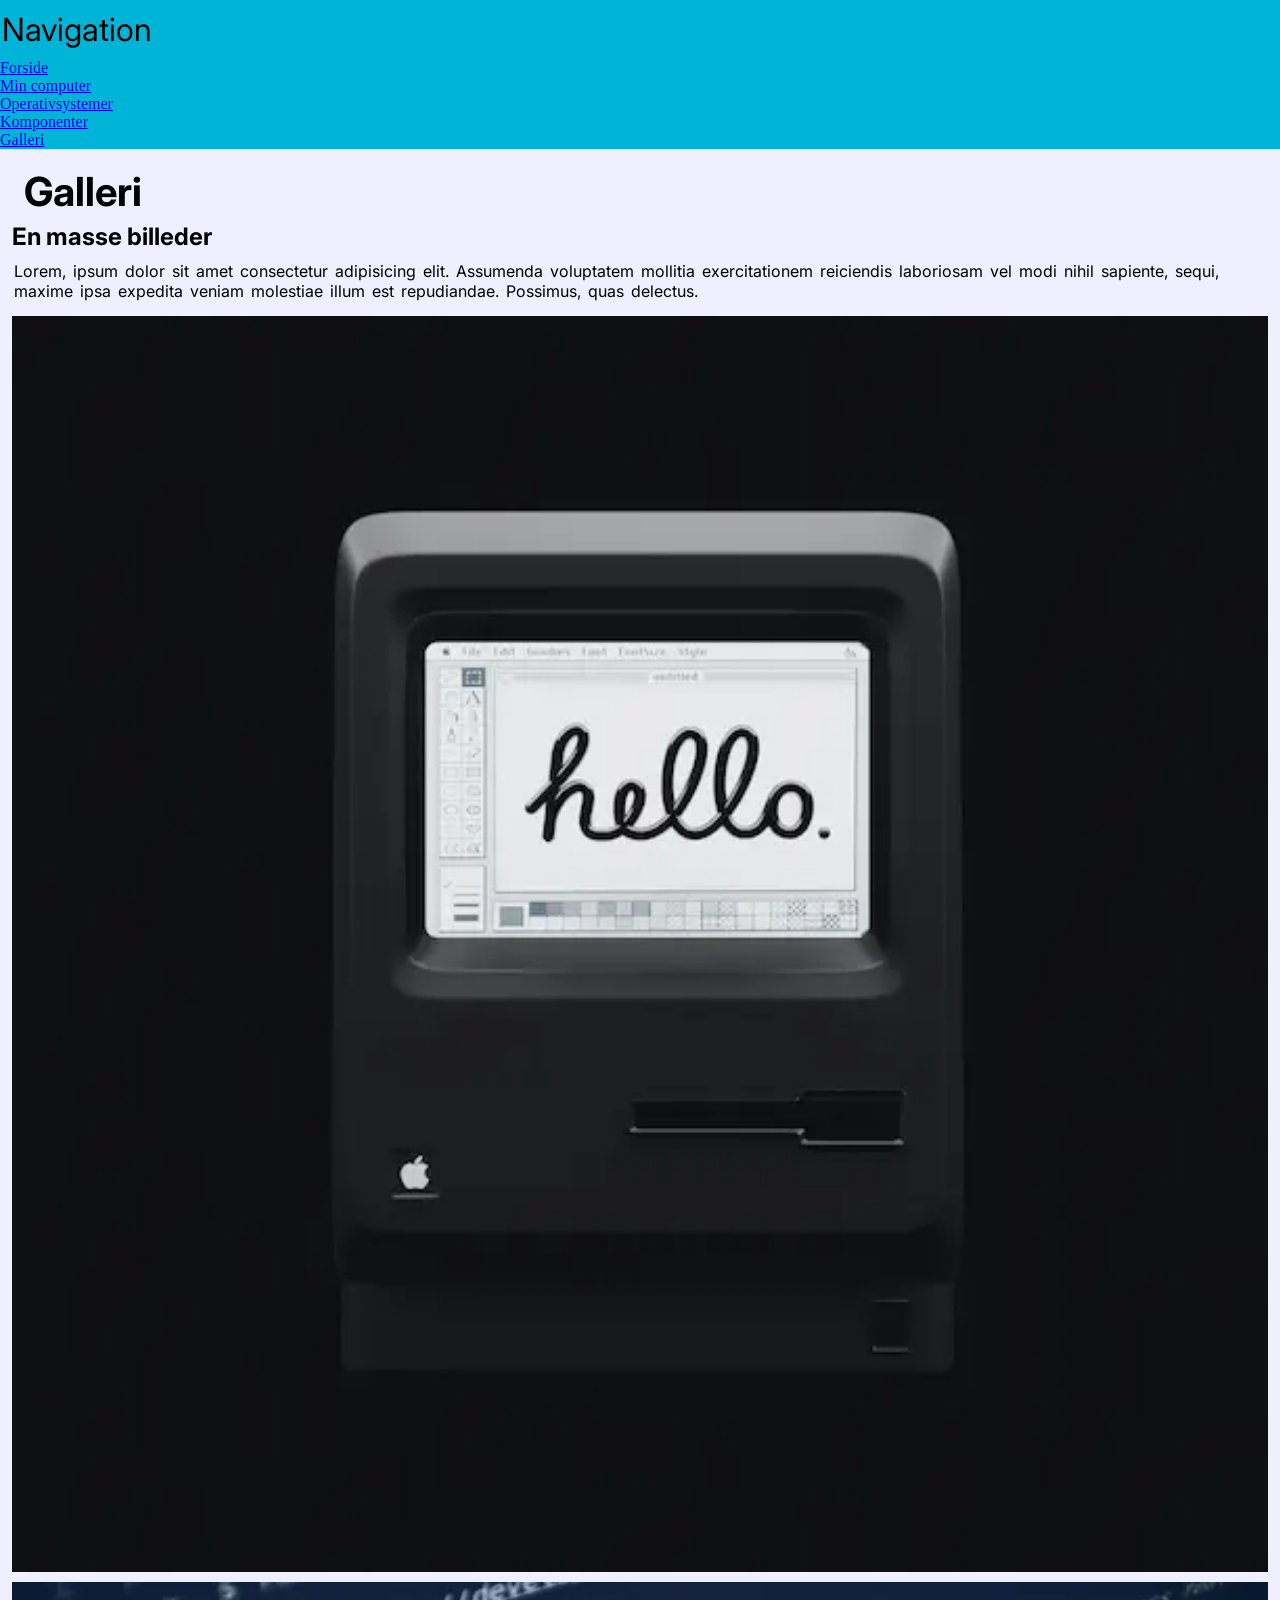
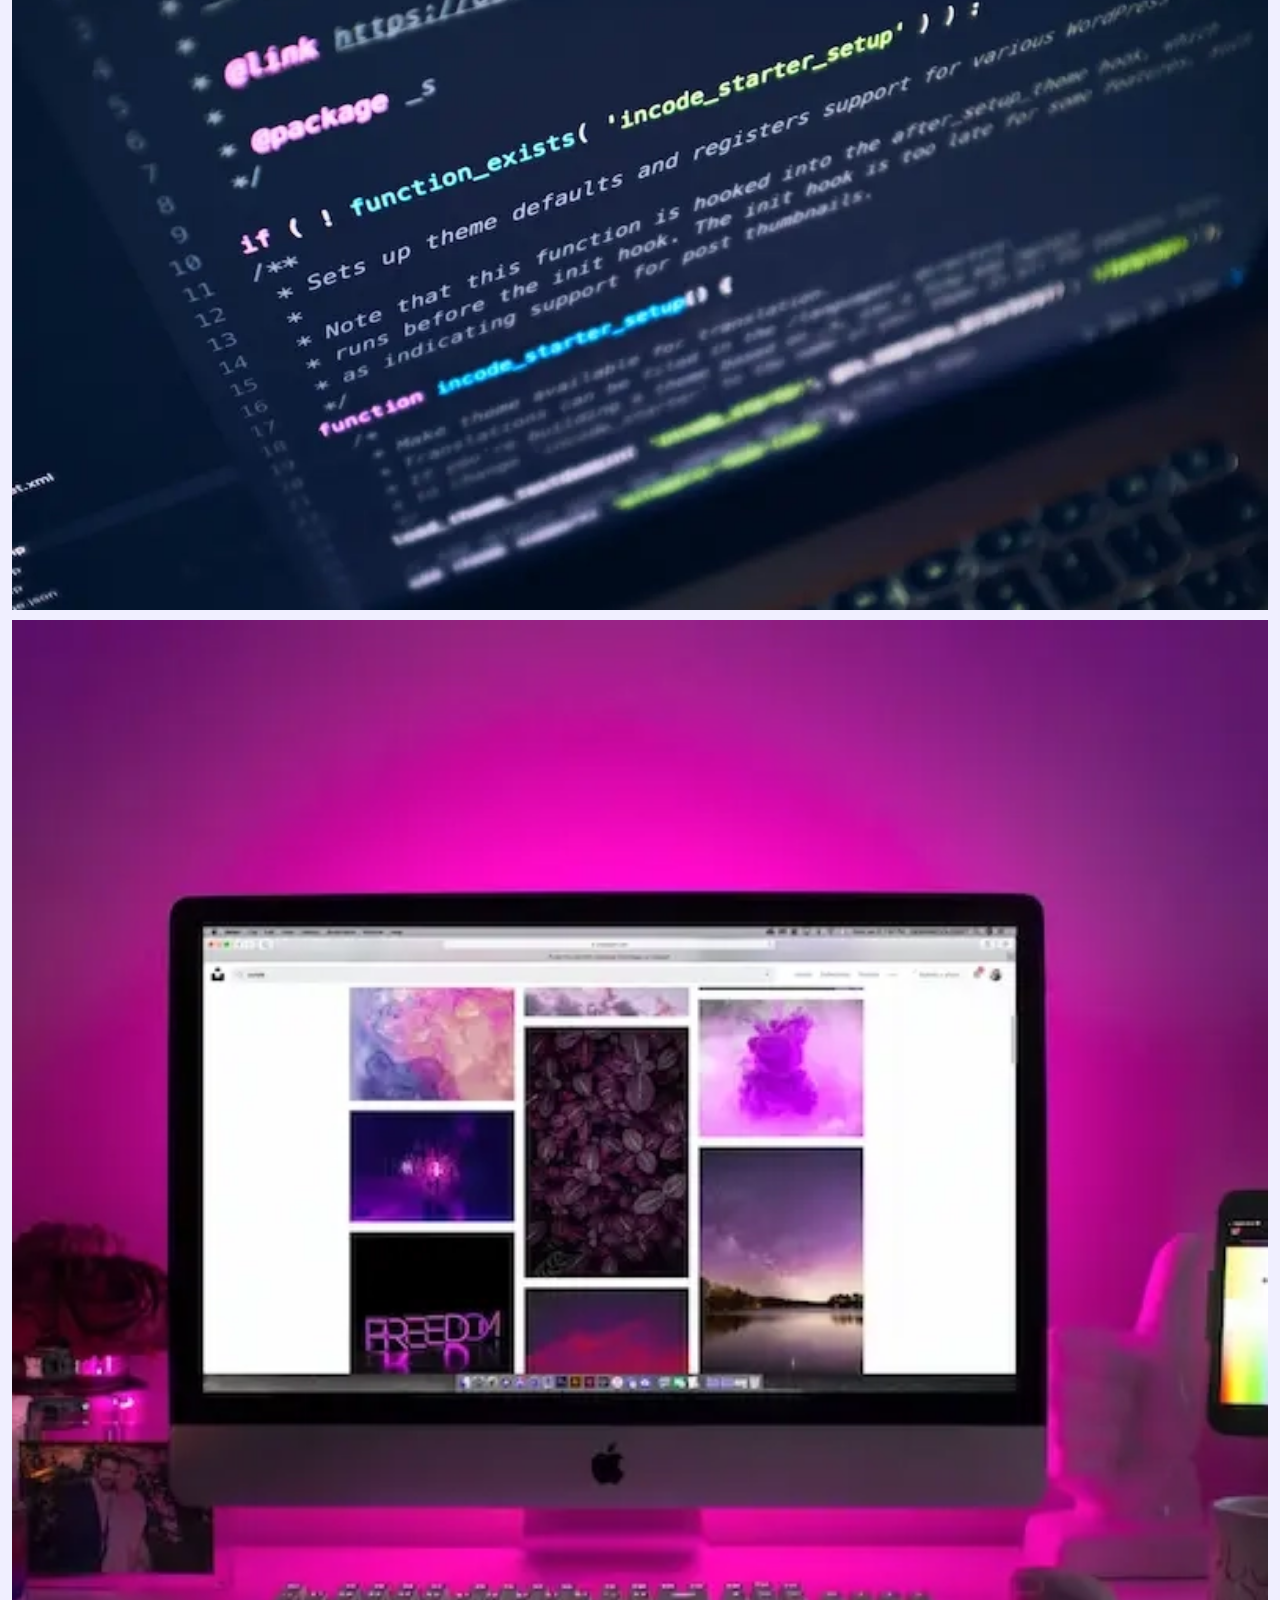
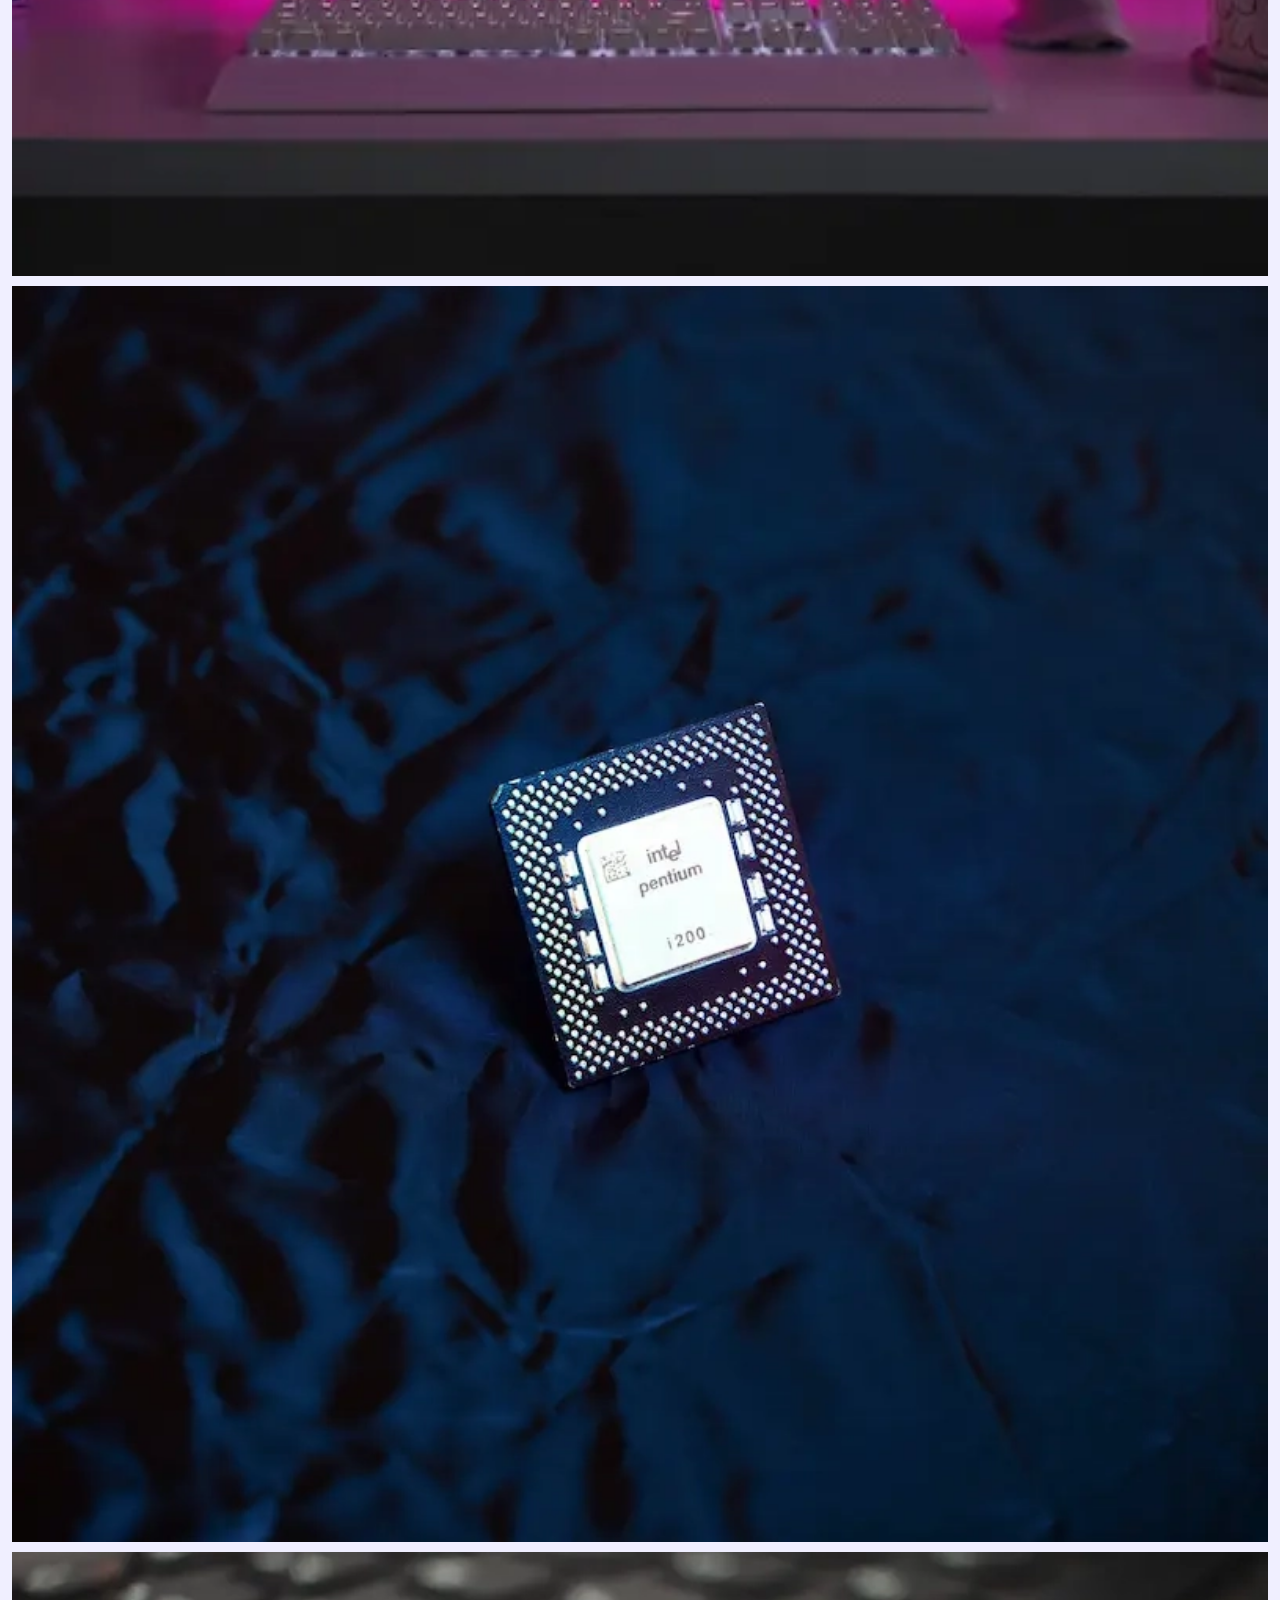
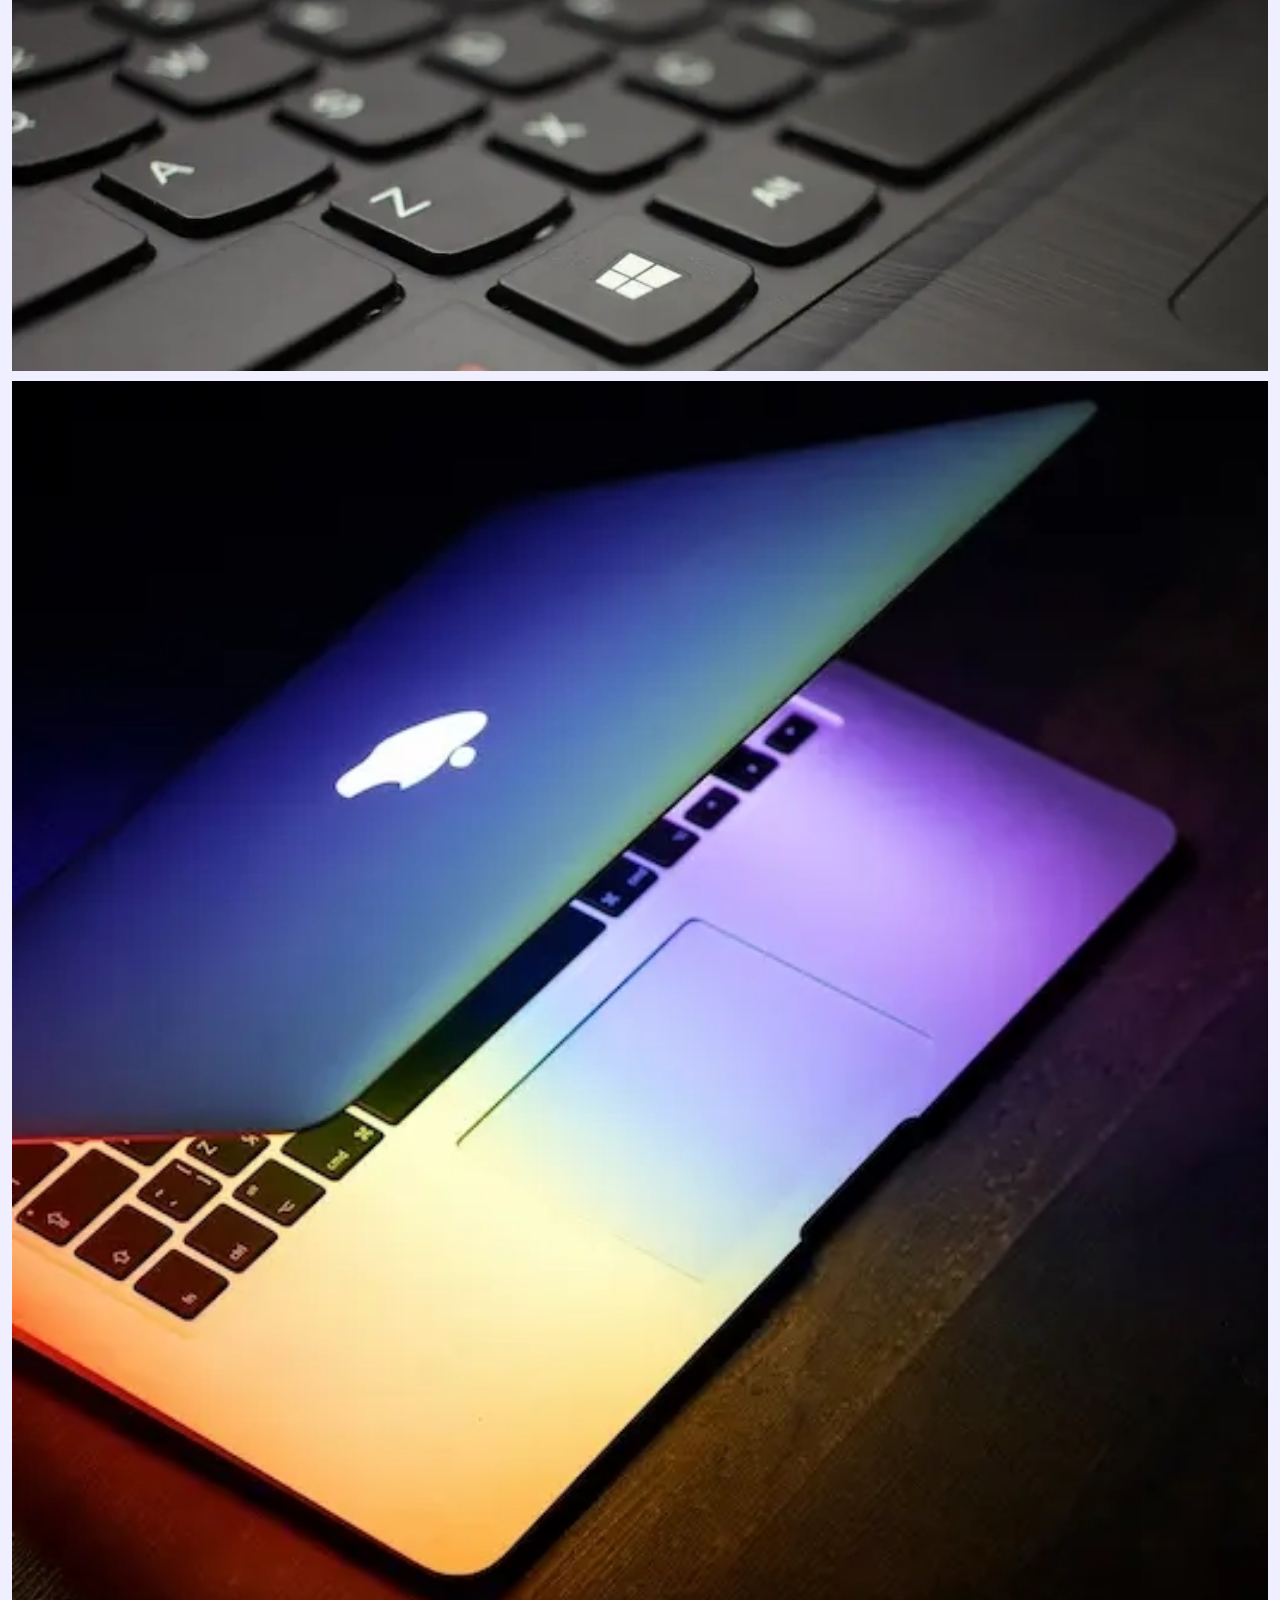
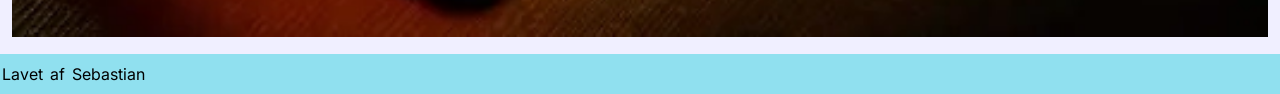
==== galleri.html @ 28cb0d46 "Add files via upload" ====
<!DOCTYPE html>
<html lang="da">

<head>
    <meta charset="UTF-8">
    <meta http-equiv="X-UA-Compatible" content="IE=edge"> <!-- Er den her nødvedig?-->
    <meta name="viewport" content="width=device-width, initial-scale=1.0">
    <meta name="robots" content="noindex">
    <title>Forside</title>
    <link rel="stylesheet" href="style.css">

    <!--Fonts-->
    <link href="https://fonts.googleapis.com/css2?family=Aldrich&display=swap" rel="stylesheet">
    <link href="https://fonts.googleapis.com/css2?family=Inter:opsz@14..32&display=swap" rel="stylesheet">
    <!--Fonts-->
</head>

<body>
    <header>
        <p style="font-size: 32px;">Navigation</p>
        <nav>
            <ul>
                <li><a href="index.html">Forside</a></li>
                <li><a href="min_computer.html">Min computer</a></li>
                <li><a href="operativsystemer.html">Operativsystemer</a></li>
                <li><a href="komponenter.html">Komponenter</a></li>
                <li><a href="galleri.html" class="active">Galleri</a></li>
            </ul>
        </nav>
    </header>

    <main>
        <h1>Galleri</h1>
        <h2>En masse billeder</h2>
        <p>Lorem, ipsum dolor sit amet consectetur adipisicing elit. Assumenda voluptatem mollitia exercitationem
            reiciendis laboriosam vel modi nihil sapiente, sequi, maxime ipsa expedita veniam molestiae illum est
            repudiandae. Possimus, quas delectus.</p>
        <img src="imgs/galleri/apple-84.webp" alt="apple-84">
        <img src="imgs/galleri/code.webp" alt="code">
        <img src="imgs/galleri/desktop-setup.webp" alt="desktop-setup">
        <img src="imgs/galleri/intel-chip.webp" alt="intel-chip">
        <img src="imgs/galleri/keyboard.webp" alt="keyboard">
        <img src="imgs/galleri/macbook.webp" alt="macbook">
    </main>

    <footer>
        <p>Lavet af Sebastian</p>
    </footer>

</body>

</html>
---- style.css ----
/*************** Reset *********************/
* {
margin: 0;
padding: 0;
box-sizing: border-box;
}
img {
width: 100%;
height: auto;
display: block;
}
/*************** Reset *********************/

body {
    background-color: rgb(240, 239, 255);
}

header {
    background-color: #00b4d8;
}

main {
    padding: 12px;
}

main img {
    padding: 5px 0;
}

h1 {
    font-family: "Inter", sans-serif;
    font-size: 40px;
    padding: 6px 12px;
}

h2 {
    font-family: "Inter", sans-serif;
}

h3 {
    font-family: "Inter", sans-serif;
}

p {
    font-family: "Inter", sans-serif;
    padding: 10px 2px;
    word-spacing: 3px;
}

footer {
    background-color: #90e0ef;
}
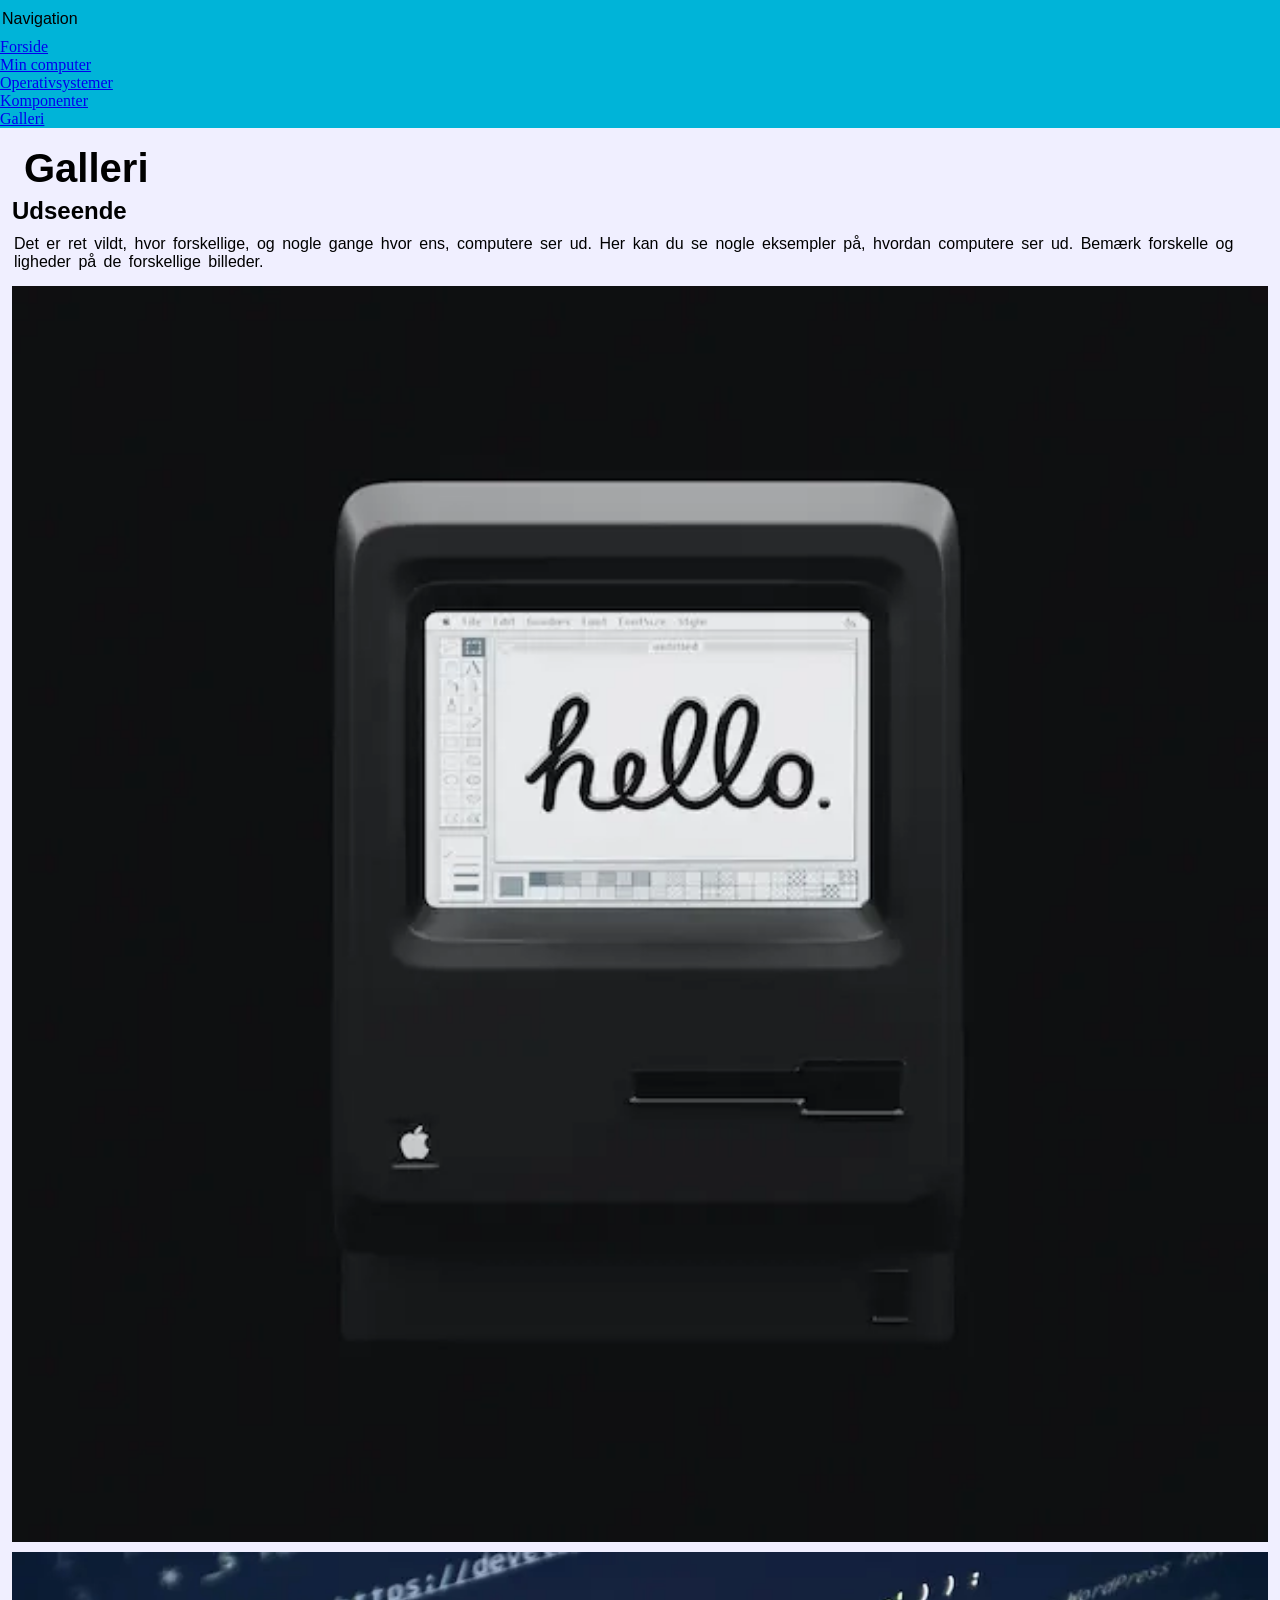
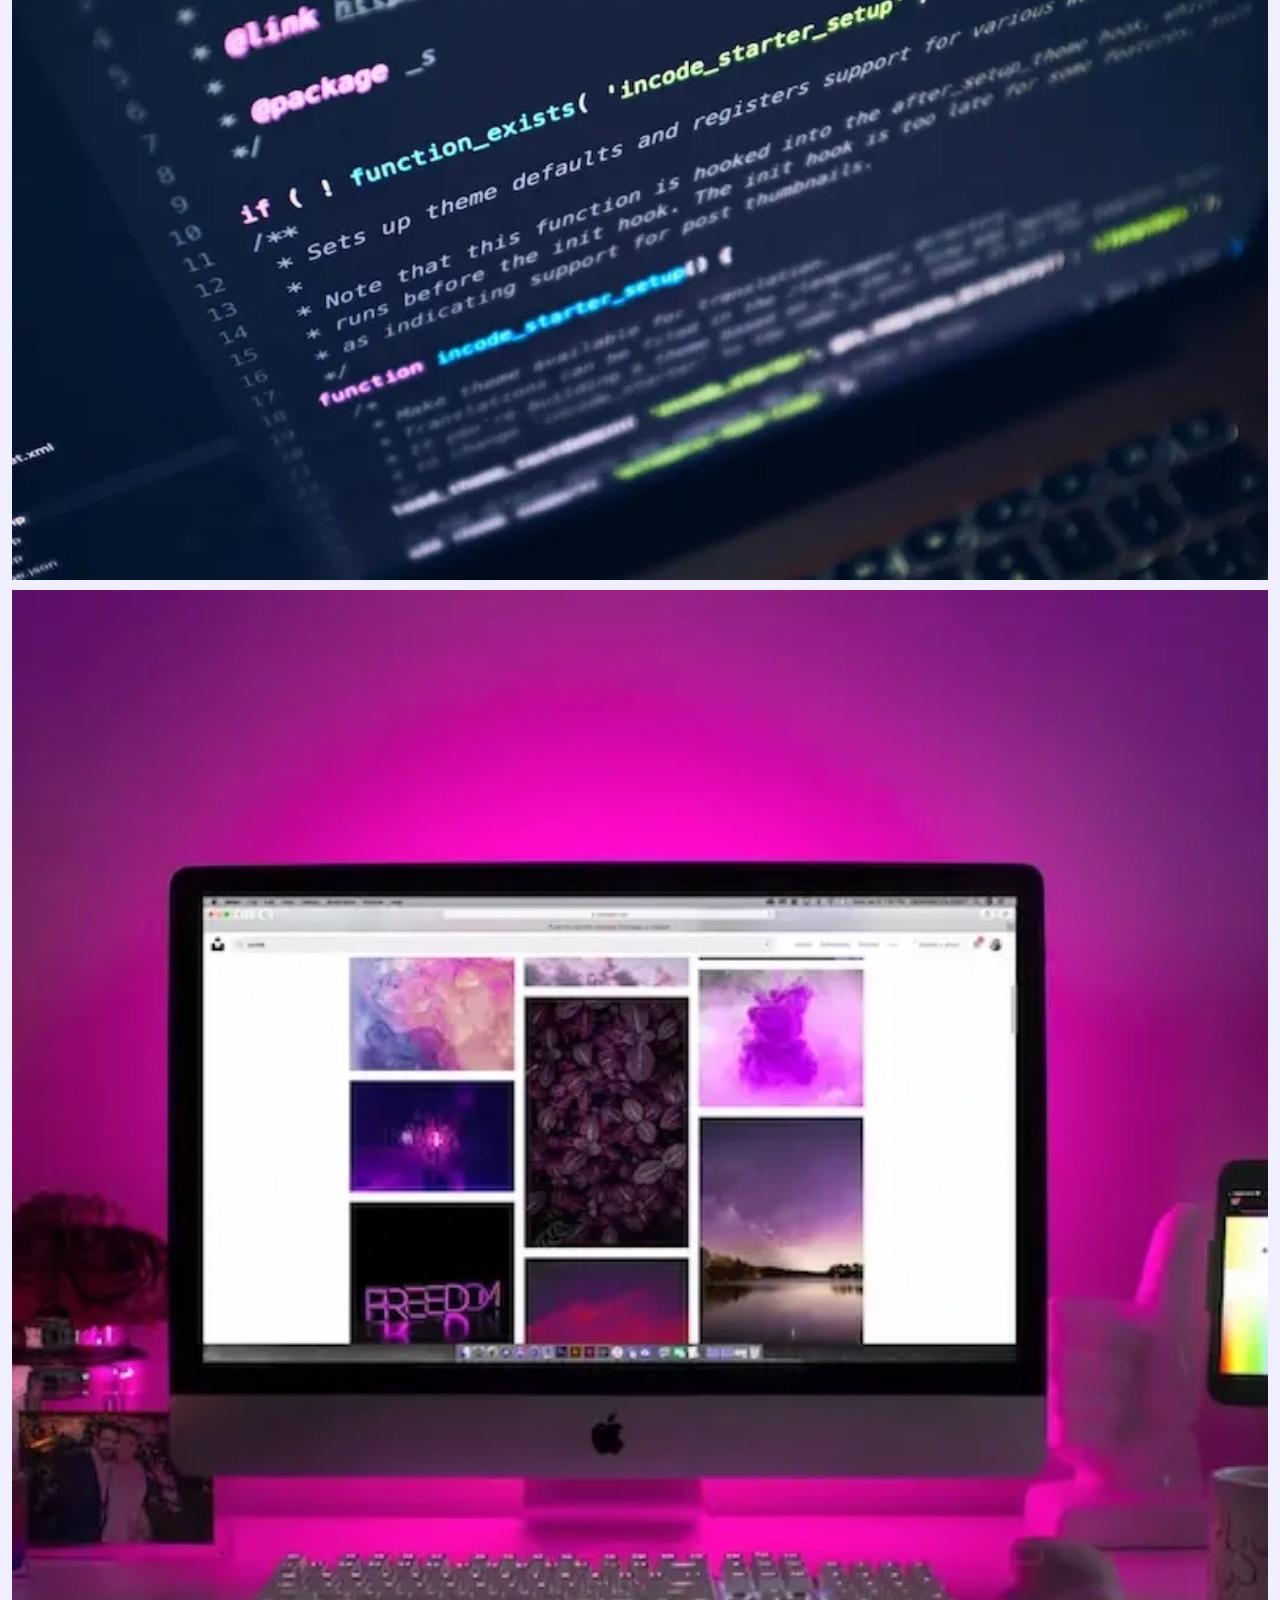
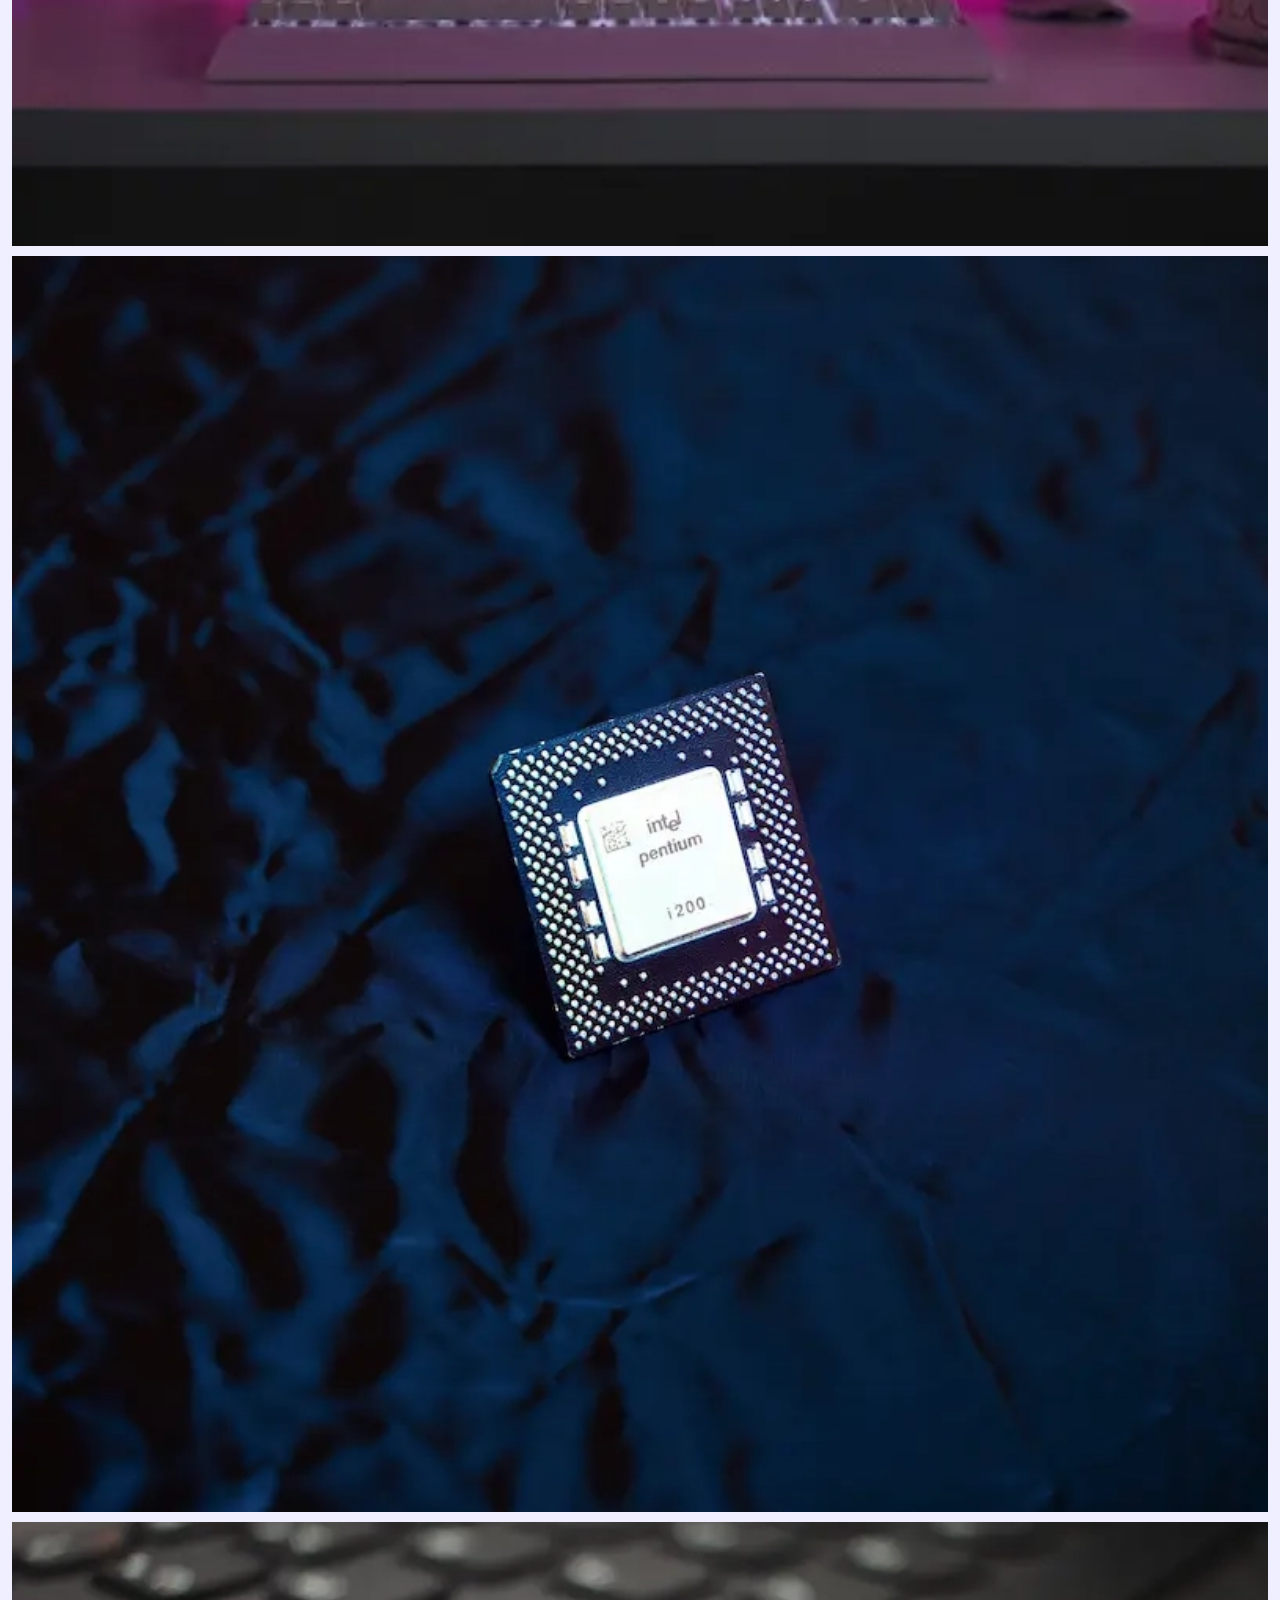
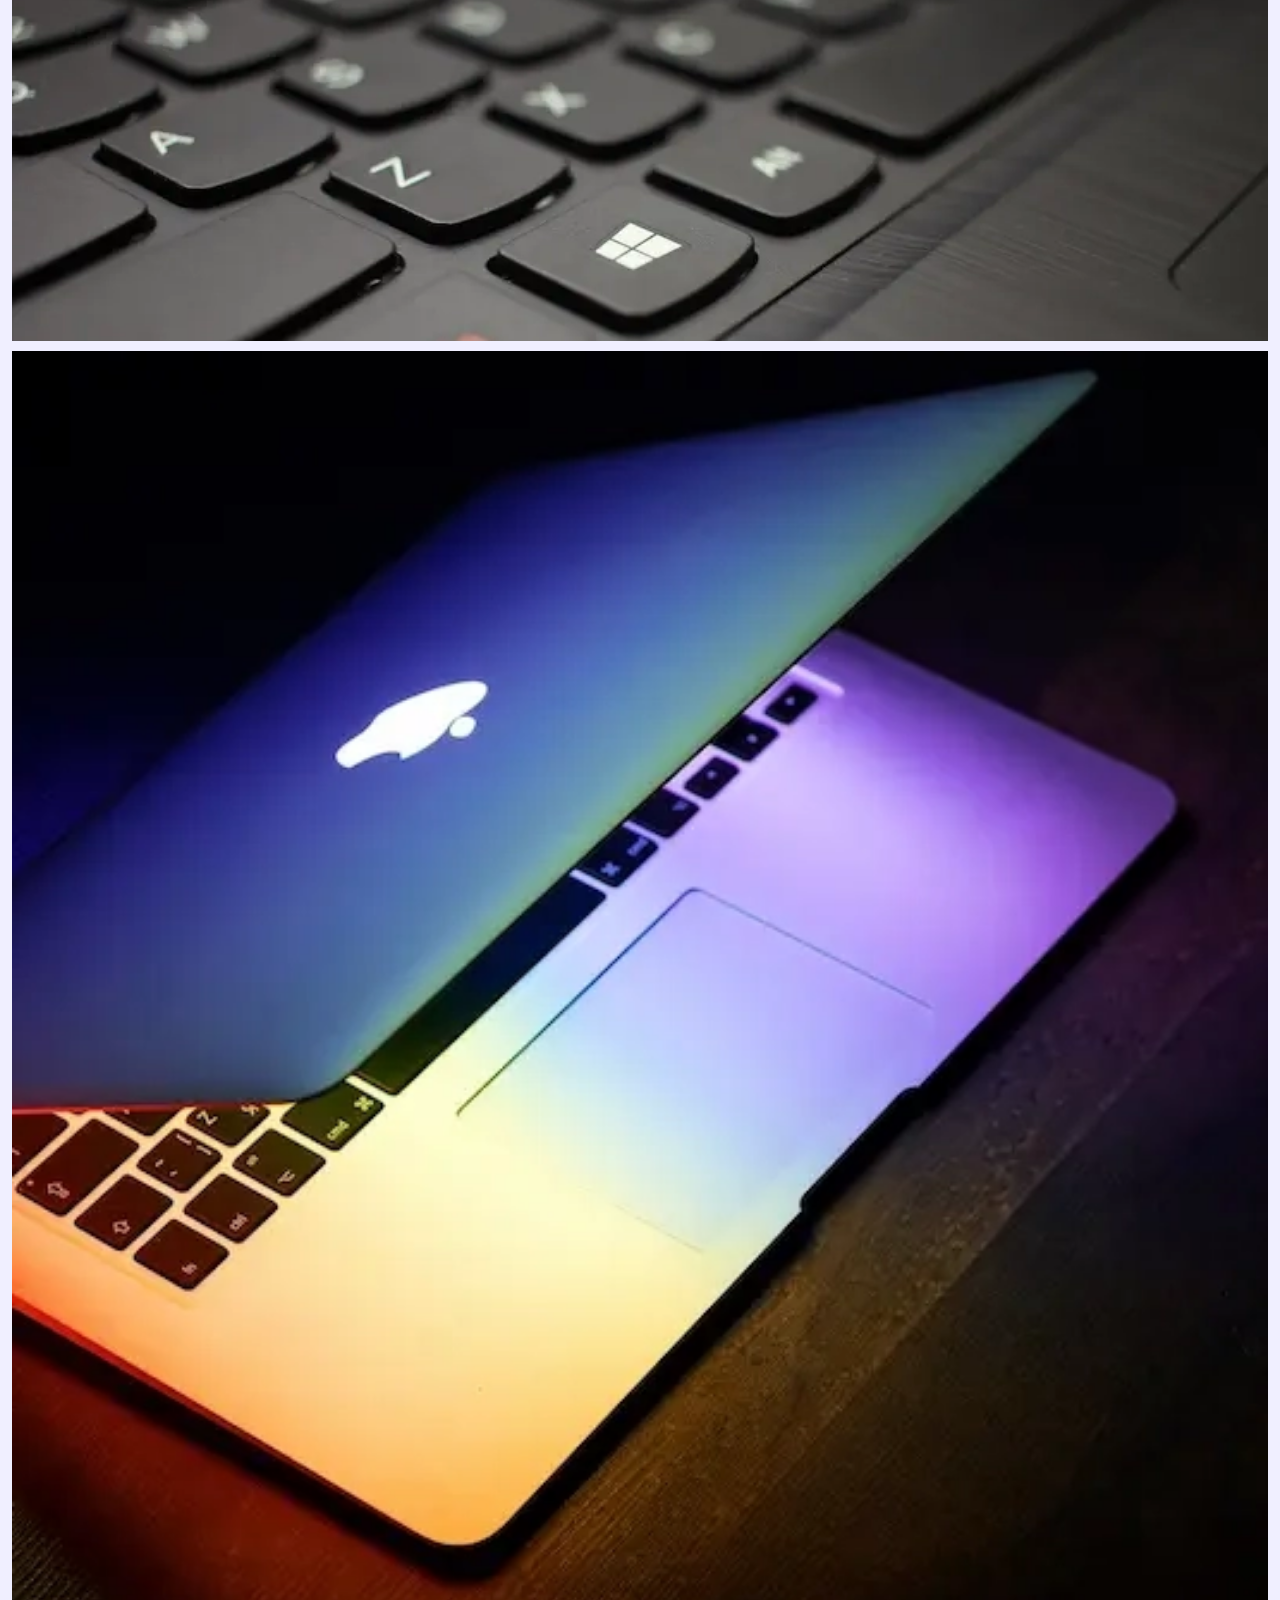
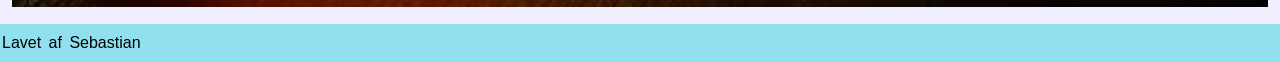
==== commit af9ffdbc: "Update galleri.html" ====
--- a/galleri.html
+++ b/galleri.html
@@ -3,38 +3,38 @@
 
 <head>
     <meta charset="UTF-8">
-    <meta http-equiv="X-UA-Compatible" content="IE=edge"> <!-- Er den her nødvedig?-->
+    <meta http-equiv="X-UA-Compatible" content="IE=edge">
     <meta name="viewport" content="width=device-width, initial-scale=1.0">
     <meta name="robots" content="noindex">
-    <title>Forside</title>
+    <title>Galleri</title>
     <link rel="stylesheet" href="style.css">
 
-    <!--Fonts-->
-    <link href="https://fonts.googleapis.com/css2?family=Aldrich&display=swap" rel="stylesheet">
-    <link href="https://fonts.googleapis.com/css2?family=Inter:opsz@14..32&display=swap" rel="stylesheet">
-    <!--Fonts-->
+    <!-- Fonts -->
+    <link rel="preconnect" href="https://fonts.googleapis.com">
+    <link rel="preconnect" href="https://fonts.gstatic.com" crossorigin>
+    <link href="https://fonts.googleapis.com/css2?family=Chewy&family=Patrick+Hand&display=swap" rel="stylesheet">
+    <!-- Fonts -->
 </head>
 
 <body>
     <header>
-        <p style="font-size: 32px;">Navigation</p>
+        <p>Navigation</p>
         <nav>
             <ul>
                 <li><a href="index.html">Forside</a></li>
                 <li><a href="min_computer.html">Min computer</a></li>
                 <li><a href="operativsystemer.html">Operativsystemer</a></li>
                 <li><a href="komponenter.html">Komponenter</a></li>
-                <li><a href="galleri.html" class="active">Galleri</a></li>
+                <li><a href="galleri.html">Galleri</a></li>
             </ul>
         </nav>
     </header>
 
     <main>
         <h1>Galleri</h1>
-        <h2>En masse billeder</h2>
-        <p>Lorem, ipsum dolor sit amet consectetur adipisicing elit. Assumenda voluptatem mollitia exercitationem
-            reiciendis laboriosam vel modi nihil sapiente, sequi, maxime ipsa expedita veniam molestiae illum est
-            repudiandae. Possimus, quas delectus.</p>
+        <h2>Udseende</h2>
+        <p>Det er ret vildt, hvor forskellige, og nogle gange hvor ens, computere ser ud. Her kan du se nogle eksempler
+            på, hvordan computere ser ud. Bemærk forskelle og ligheder på de forskellige billeder.</p>
         <img src="imgs/galleri/apple-84.webp" alt="apple-84">
         <img src="imgs/galleri/code.webp" alt="code">
         <img src="imgs/galleri/desktop-setup.webp" alt="desktop-setup">
@@ -49,4 +49,4 @@
 
 </body>
 
-</html>+</html>
